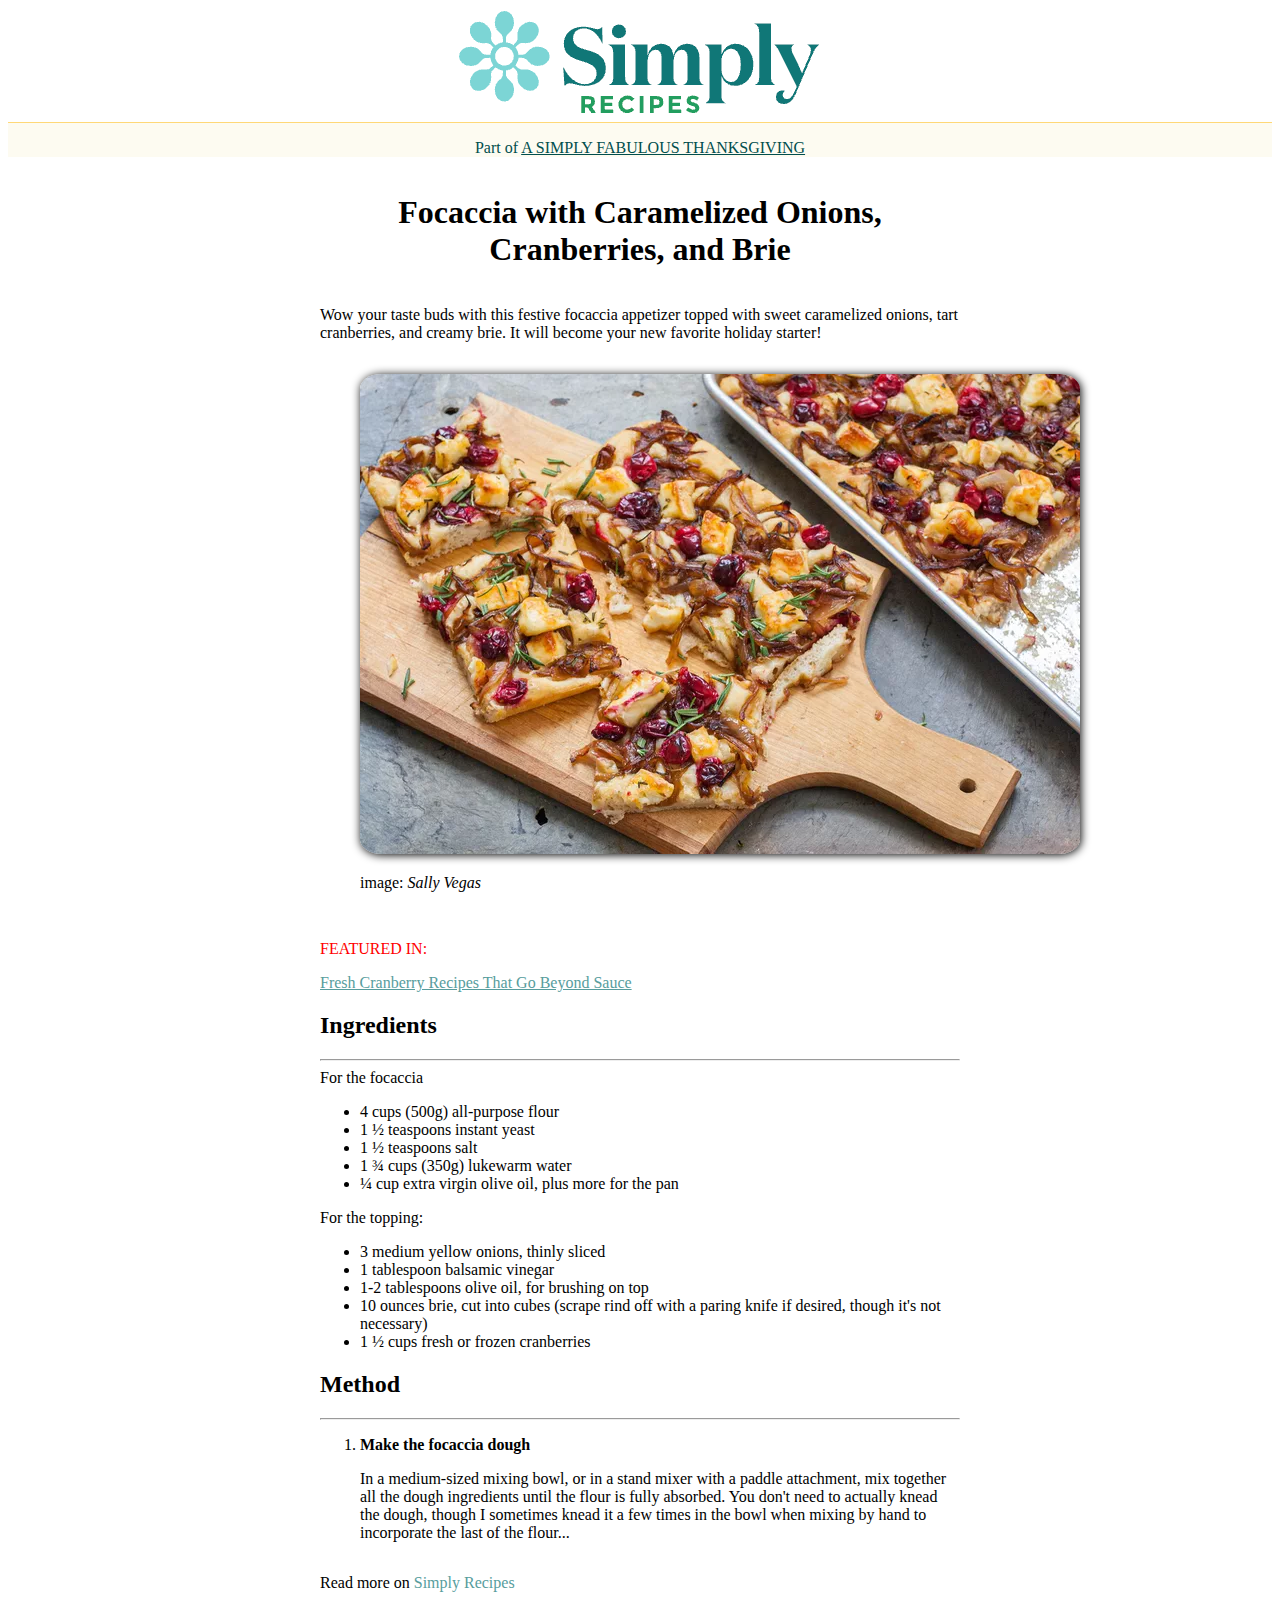
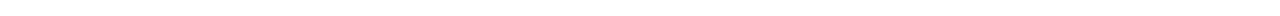
==== FE-S1-L3-Esercizio/index.html @ e16d7366 "esercizio" ====
<!DOCTYPE html>
<html lang="it">
<head>
    <meta charset="UTF-8">
    <meta name="viewport" content="width=device-width, initial-scale=1.0">
    <title>Simply Recipes - focaccia</title>
    <meta description="Recipe of a Focaccia with caramelized onions, cranberries, and brie">
    <link rel="stylesheet" href="./assets/style.css">
</head>
<body>
    <header>
        <a href="#"><img src="./assets/logo.png" alt="logo"></a>
        <div>
            <p>Part of <a href="#">A SIMPLY FABULOUS THANKSGIVING</a></p>
        </div>
    </header>
    <main>
        <h1>Focaccia with Caramelized Onions, Cranberries, and Brie</h1>
        <p>Wow your taste buds with this festive focaccia appetizer topped with sweet caramelized onions, tart cranberries, and creamy brie. It will become your new favorite holiday starter!</p>
        <figure>
            <img src="./assets/focaccia.png" alt="focaccia picture">
            <figcaption>
                <p>image: <cite>Sally Vegas</cite></p>
            </figcaption>
        </figure>
        <aside>
            <p>FEATURED IN:</p>
            <a href="#"> Fresh Cranberry Recipes That Go Beyond Sauce</a>
        </aside>
        <article>
            <h2>Ingredients</h2>
            <hr/>
            <section>
                For the focaccia
                <ul>
                    <li>4 cups &#40;500g&#41; all-purpose flour</li>
                    <li>1 ½ teaspoons instant yeast</li>
                    <li>1 ½ teaspoons salt</li>
                    <li>1 ¾ cups &#40;350g&#41; lukewarm water</li>
                    <li>¼ cup extra virgin olive oil, plus more for the pan</li>
                </ul>
            </section>
            <section>
                For the topping:
                <ul>
                    <li>3 medium yellow onions, thinly sliced</li>
                    <li>1 tablespoon balsamic vinegar</li>
                    <li>1-2 tablespoons olive oil, for brushing on top</li>
                    <li>10 ounces brie, cut into cubes &#40;scrape rind off with a paring knife if desired, though it's not necessary&#41;</li>
                    <li>1 ½ cups fresh or frozen cranberries</li>
                </ul>
            </section>
            <h2>Method</h2>
            <hr/>
            <section>
                <ol>
                    <li>
                        <p><b>Make the focaccia dough</b></p>
                        <p>In a medium-sized mixing bowl, or in a stand mixer with a paddle attachment, mix together all the dough ingredients until the flour is fully absorbed. You don't need to actually knead the dough, though I sometimes knead it a few times in the bowl when mixing by hand to incorporate the last of the flour...</p>
                    </li>
                </ol>
            </section>
        </article>
    </main>
</body>
<footer>
    <p>Read more on <a>Simply Recipes</a></p>
</footer>
</html>
---- FE-S1-L3-Esercizio/assets/style.css ----
aside{
    color: red;
    border-left: 1px;
    border-style: 1px solid #ffebbb;
}
aside a, footer a{
    color: #579d9d;
}
header, header a{
    color: #014e4d;
}
header div{
    background-color: #fdfbf1;
    border-top: 1px solid #ffd877;
}
main img{
    border-radius: 3%;
    box-shadow: 1px 1px 10px black;
}
main, footer{
    width: 50vw;
    display: flex;
    flex-direction: column;
    margin: 0 auto;
}
header, h1{
    text-align: center;
}
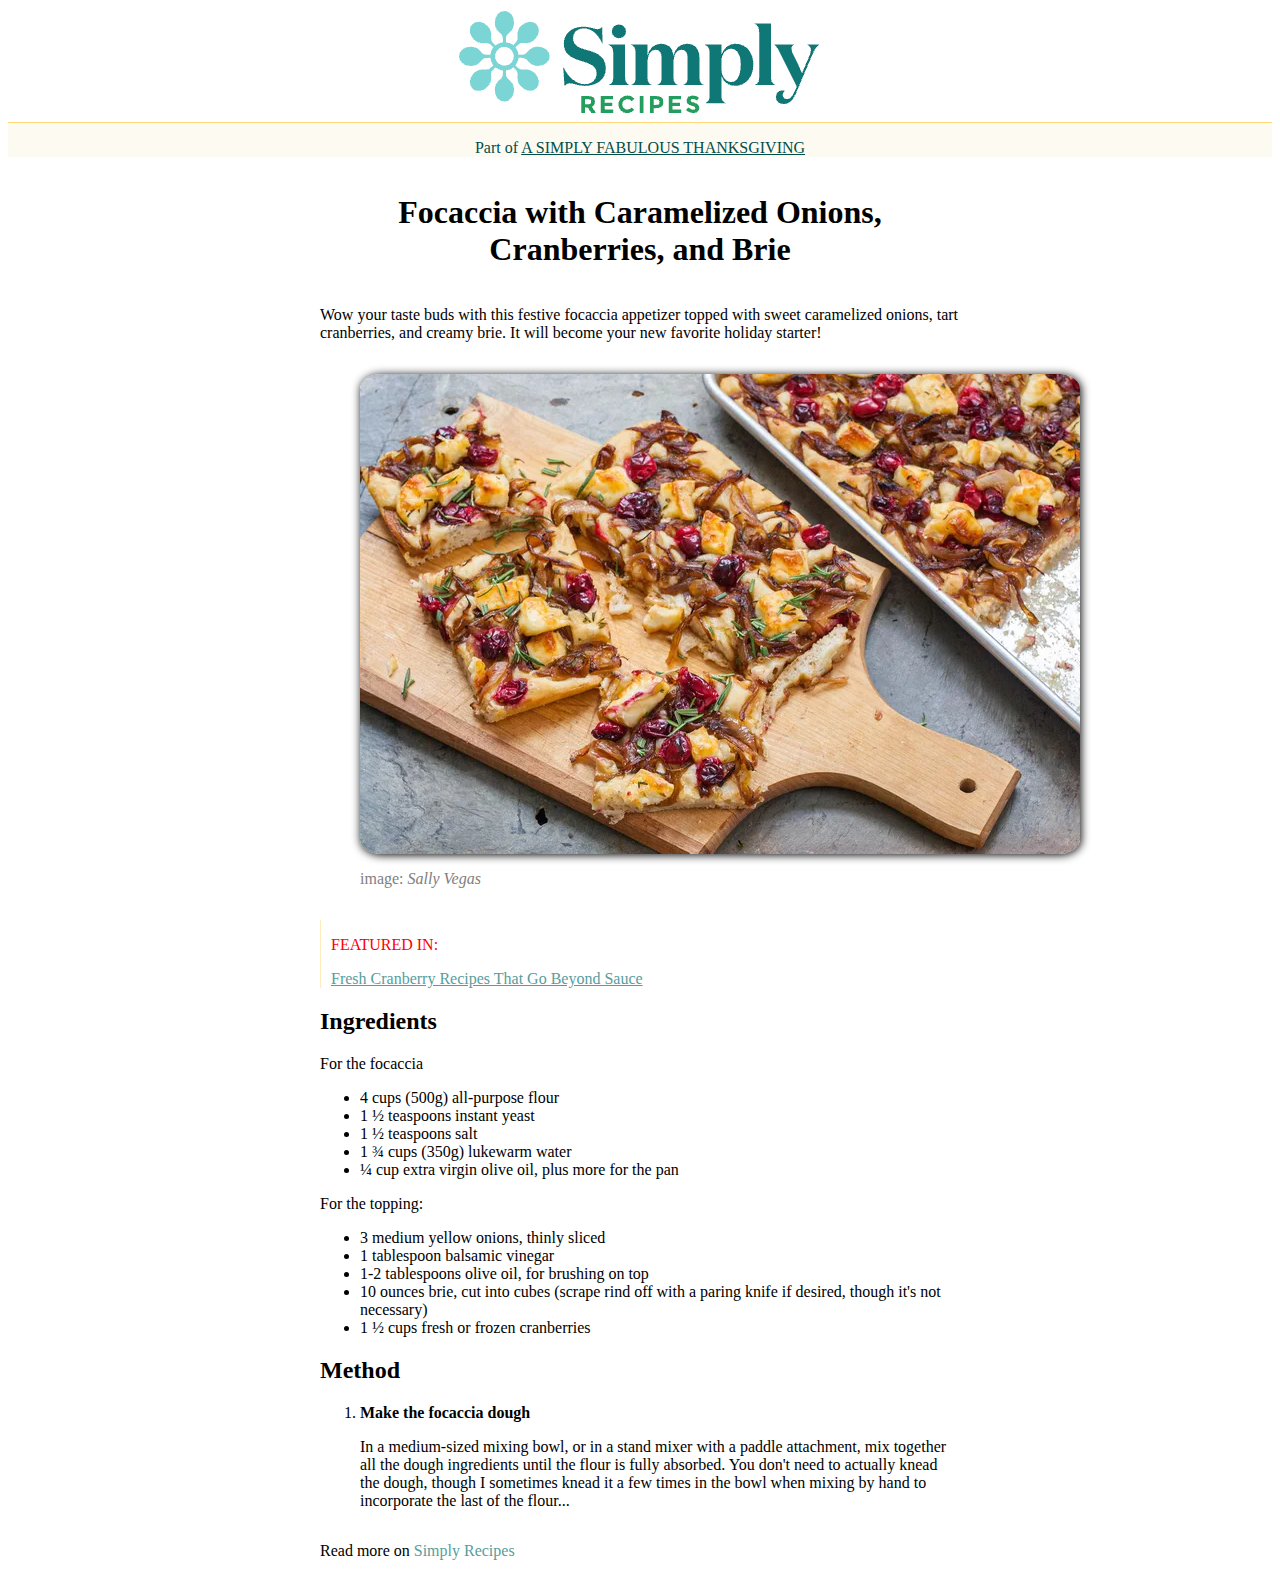
==== commit 260aa68a: "a" ====
--- a/FE-S1-L3-Esercizio/index.html
+++ b/FE-S1-L3-Esercizio/index.html
@@ -29,8 +29,7 @@
         </aside>
         <article>
             <h2>Ingredients</h2>
-            <hr/>
-            <section>
+            <section class=bordertop>
                 For the focaccia
                 <ul>
                     <li>4 cups &#40;500g&#41; all-purpose flour</li>
@@ -51,8 +50,7 @@
                 </ul>
             </section>
             <h2>Method</h2>
-            <hr/>
-            <section>
+            <section class=bordertop>
                 <ol>
                     <li>
                         <p><b>Make the focaccia dough</b></p>
--- a/FE-S1-L3-Esercizio/assets/style.css
+++ b/FE-S1-L3-Esercizio/assets/style.css
@@ -1,8 +1,8 @@
 
 aside{
     color: red;
-    border-left: 1px;
-    border-style: 1px solid #ffebbb;
+    border-left: 1px solid #ffebbb;
+    padding: 0 10px;
 }
 aside a, footer a{
     color: #579d9d;
@@ -12,7 +12,7 @@
 }
 header div{
     background-color: #fdfbf1;
-    border-top: 1px solid #ffd877;
+    border-top:1px solid #ffd877;
 }
 main img{
     border-radius: 3%;
@@ -26,4 +26,13 @@
 }
 header, h1{
     text-align: center;
+}
+.bordertop{
+    border-top:1 px solid #579d9d;
+}
+figure{
+    display: flex;
+    flex-direction: column;
+    align-items: flex-start;
+    color: grey;
 }